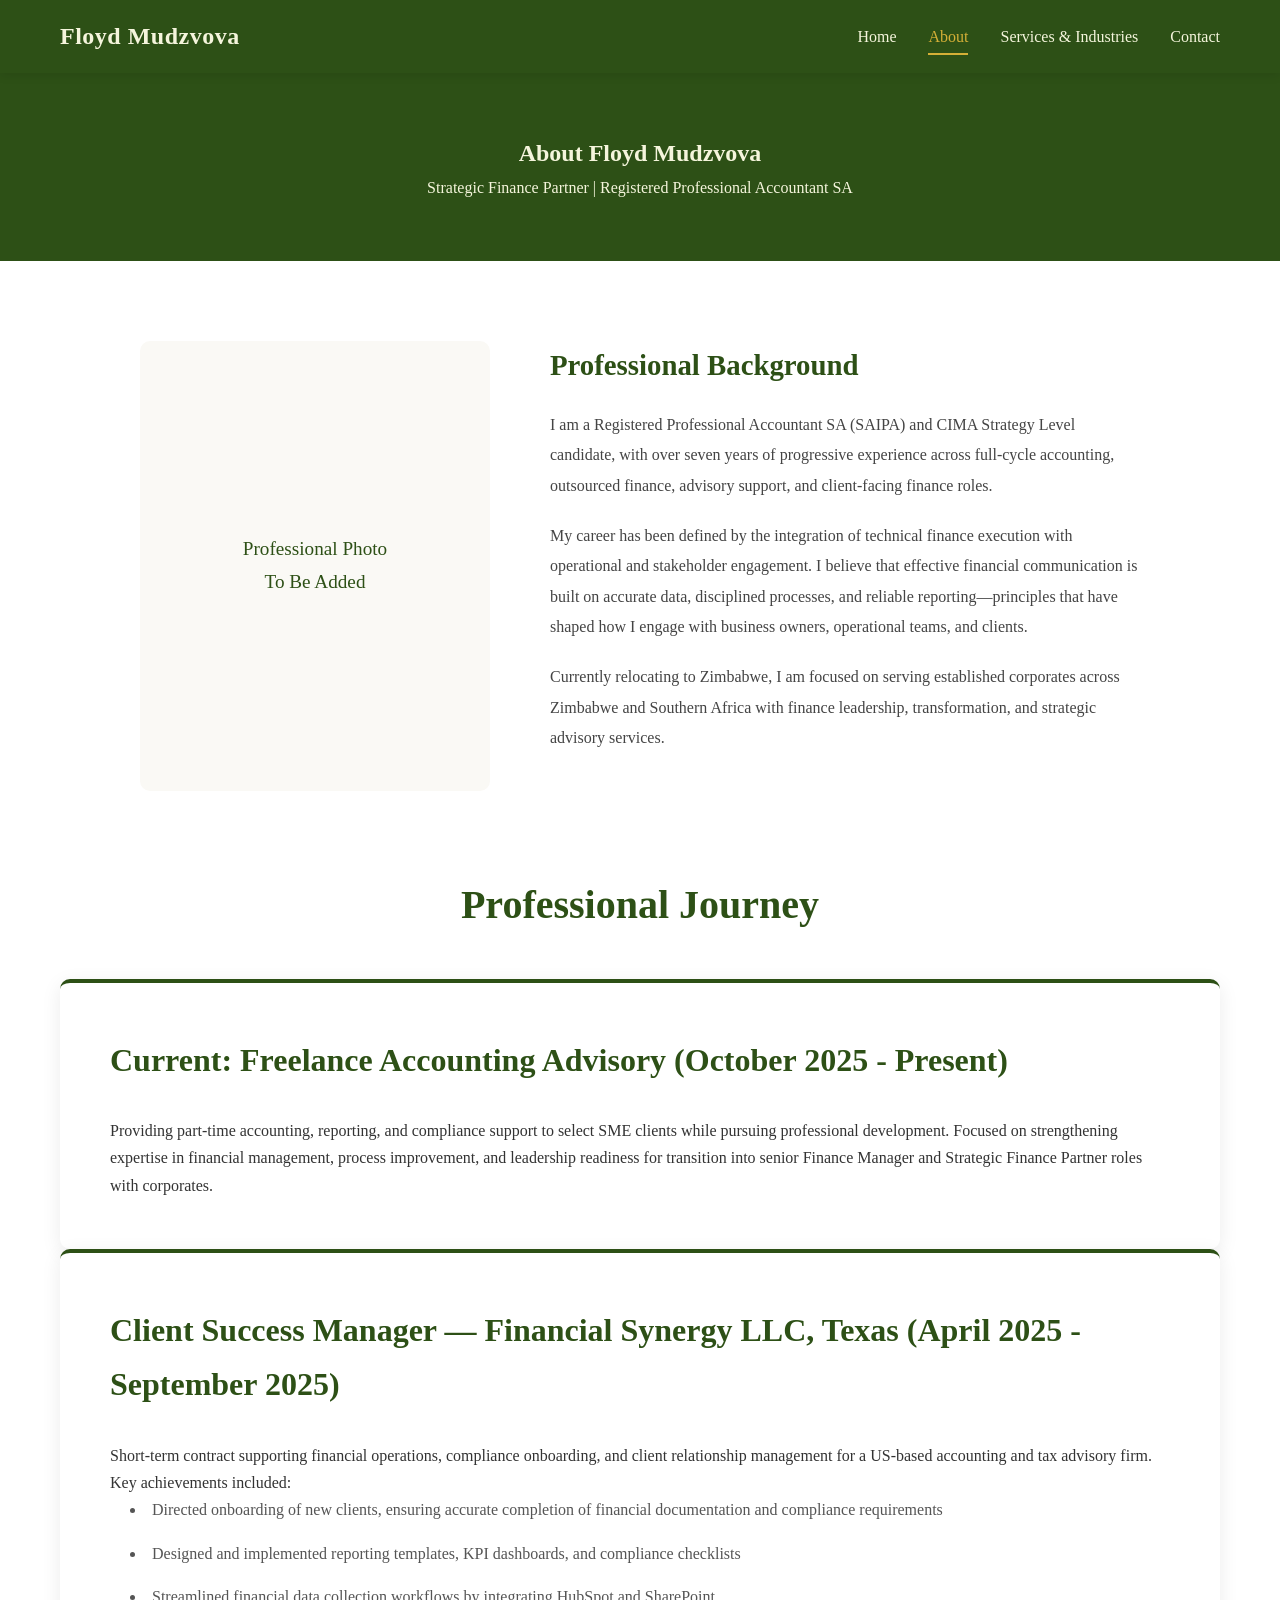
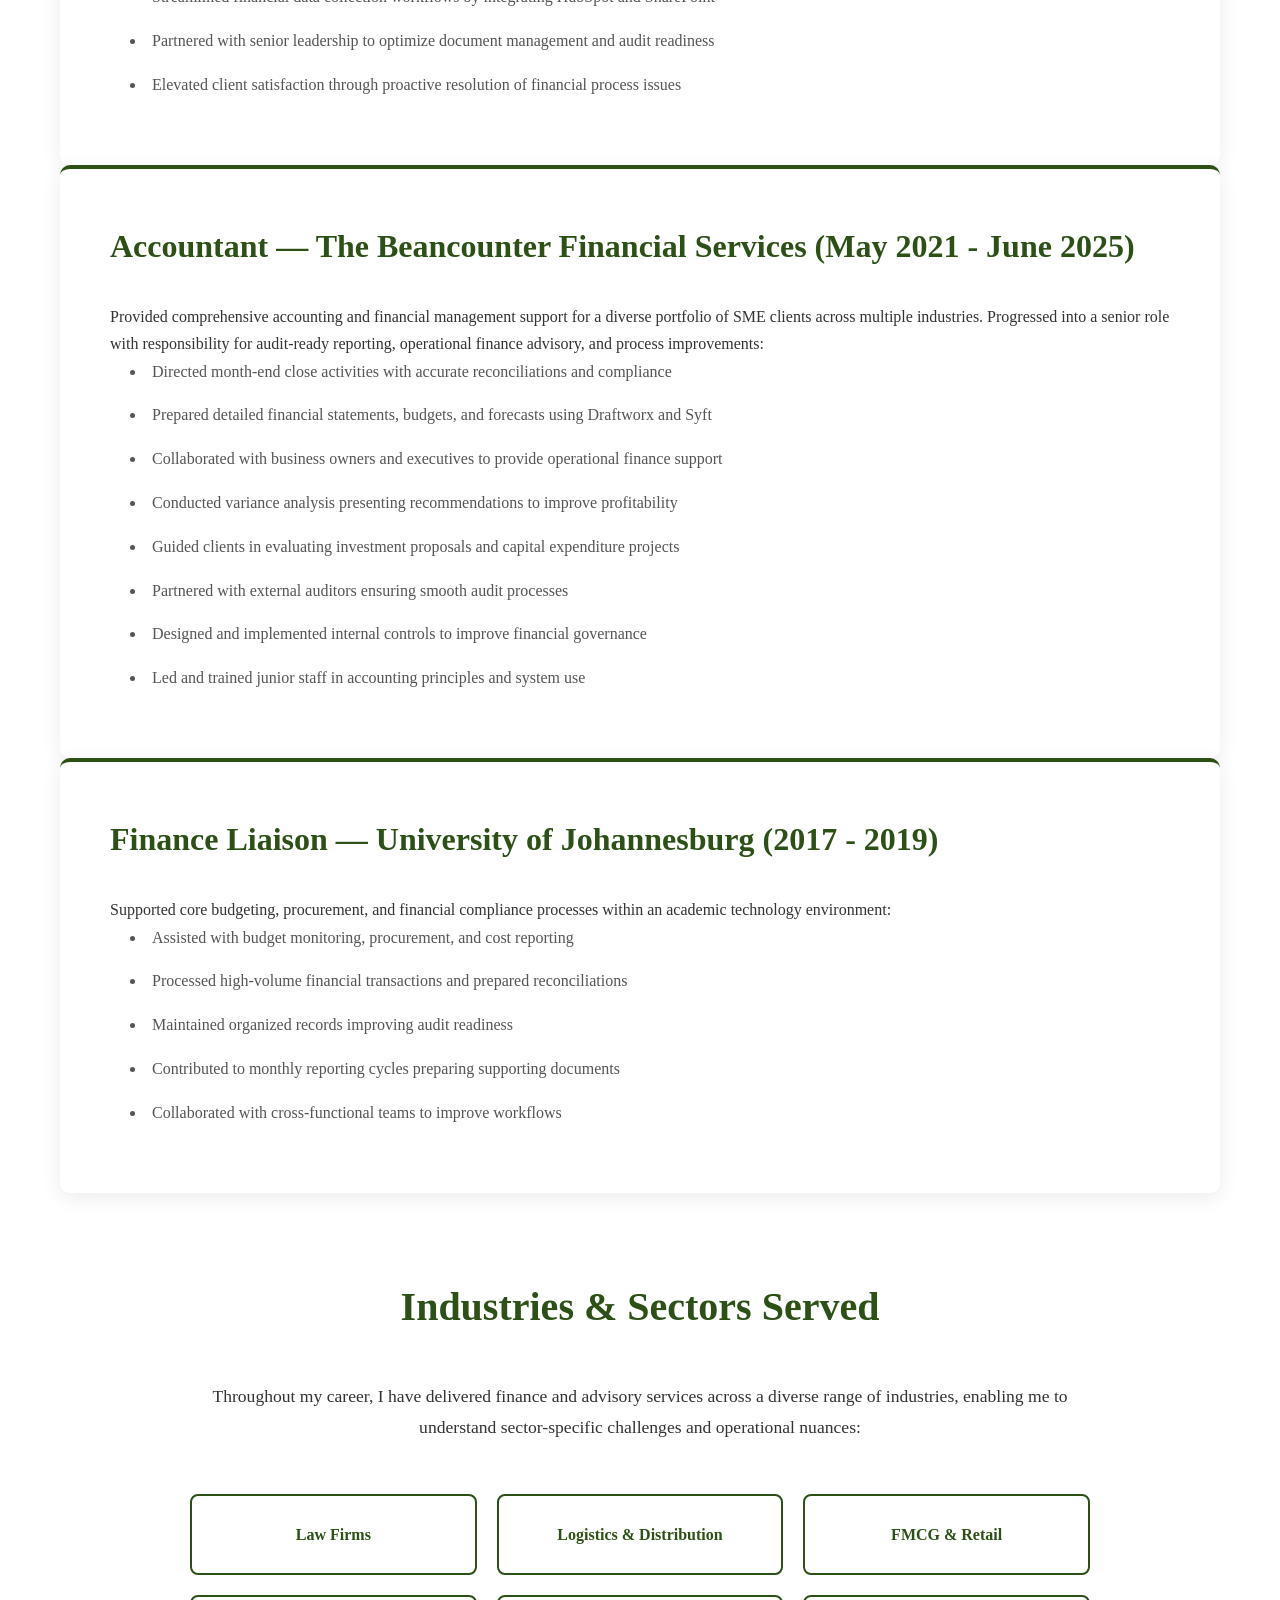
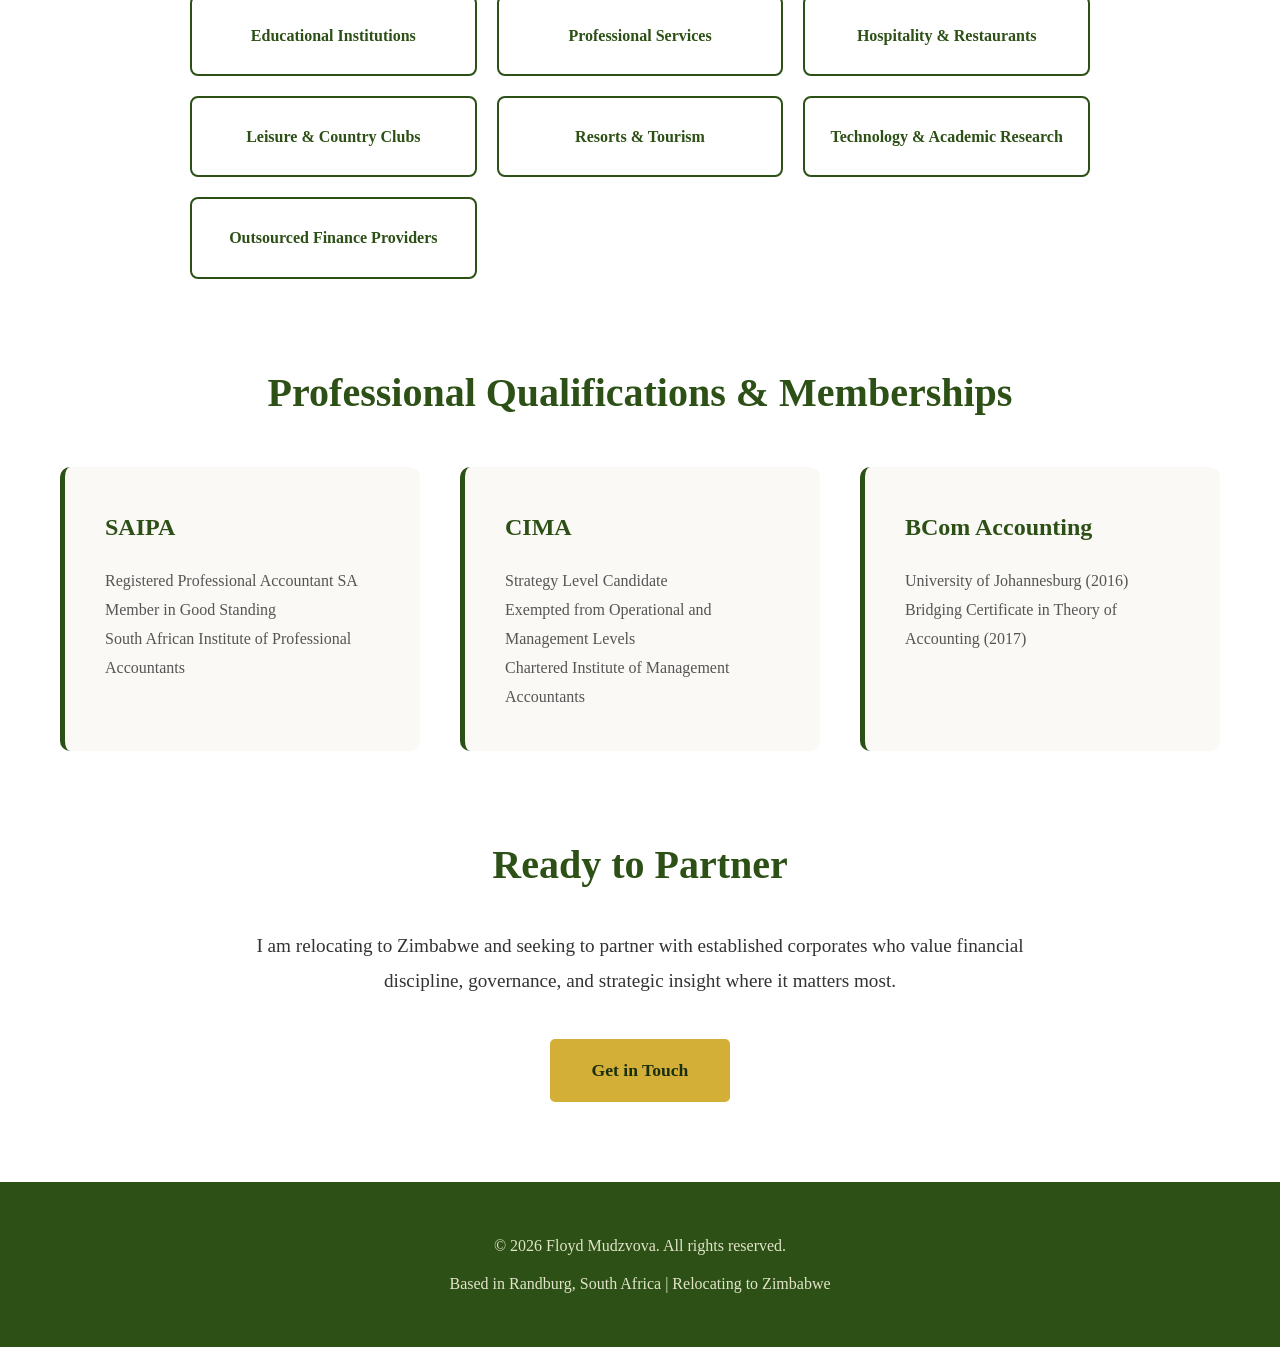
==== about.html @ 7d4402d8 "Create about.html" ====
<!DOCTYPE html>
<html lang="en">
<head>
    <meta charset="UTF-8">
    <meta name="viewport" content="width=device-width, initial-scale=1.0">
    <meta name="description" content="About Floyd Mudzvova - Strategic Finance Partner with 7+ years experience across diverse industries in Zimbabwe and Southern Africa">
    <title>About | Floyd Mudzvova</title>
    <link rel="stylesheet" href="style.css">
</head>
<body>
    <nav class="navbar">
        <div class="container">
            <div class="nav-brand">Floyd Mudzvova</div>
            <ul class="nav-menu">
                <li><a href="index.html">Home</a></li>
                <li><a href="about.html" class="active">About</a></li>
                <li><a href="services.html">Services & Industries</a></li>
                <li><a href="contact.html">Contact</a></li>
            </ul>
        </div>
    </nav>

    <section class="about-hero">
        <div class="container">
            <h1>About Floyd Mudzvova</h1>
            <p>Strategic Finance Partner | Registered Professional Accountant SA</p>
        </div>
    </section>

    <section class="about-content">
        <div class="container">
            <div class="about-profile">
                <div class="profile-image">
                    <!-- Profile photo will be added here -->
                    <div style="width: 100%; height: 450px; background: var(--light-cream); border-radius: 10px; display: flex; align-items: center; justify-content: center; font-size: 1.2rem; color: var(--bottle-green); text-align: center; padding: 40px;">
                        Professional Photo<br>To Be Added
                    </div>
                </div>
                <div class="profile-text">
                    <h3>Professional Background</h3>
                    <p>
                        I am a Registered Professional Accountant SA (SAIPA) and CIMA Strategy Level candidate, with over seven years of progressive experience across full-cycle accounting, outsourced finance, advisory support, and client-facing finance roles.
                    </p>
                    <p>
                        My career has been defined by the integration of technical finance execution with operational and stakeholder engagement. I believe that effective financial communication is built on accurate data, disciplined processes, and reliable reporting—principles that have shaped how I engage with business owners, operational teams, and clients.
                    </p>
                    <p>
                        Currently relocating to Zimbabwe, I am focused on serving established corporates across Zimbabwe and Southern Africa with finance leadership, transformation, and strategic advisory services.
                    </p>
                </div>
            </div>

            <div style="margin-top: 80px;">
                <h2 style="text-align: center; color: var(--bottle-green); margin-bottom: 40px;">Professional Journey</h2>
                
                <div class="service-section">
                    <h3>Current: Freelance Accounting Advisory (October 2025 - Present)</h3>
                    <p>
                        Providing part-time accounting, reporting, and compliance support to select SME clients while pursuing professional development. Focused on strengthening expertise in financial management, process improvement, and leadership readiness for transition into senior Finance Manager and Strategic Finance Partner roles with corporates.
                    </p>
                </div>

                <div class="service-section">
                    <h3>Client Success Manager — Financial Synergy LLC, Texas (April 2025 - September 2025)</h3>
                    <p>
                        Short-term contract supporting financial operations, compliance onboarding, and client relationship management for a US-based accounting and tax advisory firm. Key achievements included:
                    </p>
                    <ul>
                        <li>Directed onboarding of new clients, ensuring accurate completion of financial documentation and compliance requirements</li>
                        <li>Designed and implemented reporting templates, KPI dashboards, and compliance checklists</li>
                        <li>Streamlined financial data collection workflows by integrating HubSpot and SharePoint</li>
                        <li>Partnered with senior leadership to optimize document management and audit readiness</li>
                        <li>Elevated client satisfaction through proactive resolution of financial process issues</li>
                    </ul>
                </div>

                <div class="service-section">
                    <h3>Accountant — The Beancounter Financial Services (May 2021 - June 2025)</h3>
                    <p>
                        Provided comprehensive accounting and financial management support for a diverse portfolio of SME clients across multiple industries. Progressed into a senior role with responsibility for audit-ready reporting, operational finance advisory, and process improvements:
                    </p>
                    <ul>
                        <li>Directed month-end close activities with accurate reconciliations and compliance</li>
                        <li>Prepared detailed financial statements, budgets, and forecasts using Draftworx and Syft</li>
                        <li>Collaborated with business owners and executives to provide operational finance support</li>
                        <li>Conducted variance analysis presenting recommendations to improve profitability</li>
                        <li>Guided clients in evaluating investment proposals and capital expenditure projects</li>
                        <li>Partnered with external auditors ensuring smooth audit processes</li>
                        <li>Designed and implemented internal controls to improve financial governance</li>
                        <li>Led and trained junior staff in accounting principles and system use</li>
                    </ul>
                </div>

                <div class="service-section">
                    <h3>Finance Liaison — University of Johannesburg (2017 - 2019)</h3>
                    <p>
                        Supported core budgeting, procurement, and financial compliance processes within an academic technology environment:
                    </p>
                    <ul>
                        <li>Assisted with budget monitoring, procurement, and cost reporting</li>
                        <li>Processed high-volume financial transactions and prepared reconciliations</li>
                        <li>Maintained organized records improving audit readiness</li>
                        <li>Contributed to monthly reporting cycles preparing supporting documents</li>
                        <li>Collaborated with cross-functional teams to improve workflows</li>
                    </ul>
                </div>
            </div>

            <div style="margin-top: 80px;">
                <h2 style="text-align: center; color: var(--bottle-green); margin-bottom: 40px;">Industries & Sectors Served</h2>
                <p style="text-align: center; max-width: 900px; margin: 0 auto 50px; font-size: 1.1rem; line-height: 1.8;">
                    Throughout my career, I have delivered finance and advisory services across a diverse range of industries, enabling me to understand sector-specific challenges and operational nuances:
                </p>
                <div class="industry-list">
                    <div class="industry-item">Law Firms</div>
                    <div class="industry-item">Logistics & Distribution</div>
                    <div class="industry-item">FMCG & Retail</div>
                    <div class="industry-item">Educational Institutions</div>
                    <div class="industry-item">Professional Services</div>
                    <div class="industry-item">Hospitality & Restaurants</div>
                    <div class="industry-item">Leisure & Country Clubs</div>
                    <div class="industry-item">Resorts & Tourism</div>
                    <div class="industry-item">Technology & Academic Research</div>
                    <div class="industry-item">Outsourced Finance Providers</div>
                </div>
            </div>

            <div style="margin-top: 80px;">
                <h2 style="text-align: center; color: var(--bottle-green); margin-bottom: 40px;">Professional Qualifications & Memberships</h2>
                <div class="highlight-grid">
                    <div class="highlight-card">
                        <h3>SAIPA</h3>
                        <p>Registered Professional Accountant SA<br>Member in Good Standing<br>South African Institute of Professional Accountants</p>
                    </div>
                    <div class="highlight-card">
                        <h3>CIMA</h3>
                        <p>Strategy Level Candidate<br>Exempted from Operational and Management Levels<br>Chartered Institute of Management Accountants</p>
                    </div>
                    <div class="highlight-card">
                        <h3>BCom Accounting</h3>
                        <p>University of Johannesburg (2016)<br>Bridging Certificate in Theory of Accounting (2017)</p>
                    </div>
                </div>
            </div>

            <div style="margin-top: 80px; text-align: center;">
                <h2 style="color: var(--bottle-green); margin-bottom: 30px;">Ready to Partner</h2>
                <p style="max-width: 800px; margin: 0 auto 40px; font-size: 1.2rem; line-height: 1.8;">
                    I am relocating to Zimbabwe and seeking to partner with established corporates who value financial discipline, governance, and strategic insight where it matters most.
                </p>
                <a href="contact.html" class="btn btn-primary">Get in Touch</a>
            </div>
        </div>
    </section>

    <footer>
        <div class="container">
            <p>&copy; 2026 Floyd Mudzvova. All rights reserved.</p>
            <p>Based in Randburg, South Africa | Relocating to Zimbabwe</p>
        </div>
    </footer>
</body>
</html>
---- style.css ----
/* Bottle Green and Cream Color Scheme */
:root {
    --bottle-green: #2d5016;
    --cream: #f5f5dc;
    --dark-green: #1a2f0d;
    --light-cream: #faf9f5;
    --accent-gold: #d4af37;
}

* {
    margin: 0;
    padding: 0;
    box-sizing: border-box;
}

body {
    font-family: 'Georgia', 'Times New Roman', serif;
    line-height: 1.7;
    color: #333;
    background: var(--light-cream);
}

.container {
    max-width: 1200px;
    margin: 0 auto;
    padding: 0 20px;
}

/* Navigation */
.navbar {
    background: var(--bottle-green);
    padding: 1rem 0;
    position: sticky;
    top: 0;
    z-index: 1000;
    box-shadow: 0 2px 10px rgba(0,0,0,0.1);
}

.navbar .container {
    display: flex;
    justify-content: space-between;
    align-items: center;
}

.nav-brand {
    font-size: 1.5rem;
    font-weight: 700;
    color: var(--cream);
    letter-spacing: 0.5px;
}

.nav-menu {
    display: flex;
    list-style: none;
    gap: 2rem;
}

.nav-menu a {
    color: var(--cream);
    text-decoration: none;
    font-weight: 500;
    transition: color 0.3s;
    padding: 0.5rem 0;
    border-bottom: 2px solid transparent;
}

.nav-menu a:hover,
.nav-menu a.active {
    color: var(--accent-gold);
    border-bottom-color: var(--accent-gold);
}

/* Hero Section */
.hero {
    background: linear-gradient(135deg, var(--dark-green) 0%, var(--bottle-green) 100%);
    color: var(--cream);
    padding: 100px 0 80px;
    text-align: center;
}

.hero h1 {
    font-size: 3.5rem;
    margin-bottom: 10px;
    font-weight: 700;
    letter-spacing: 1px;
}

.hero h2 {
    font-size: 2rem;
    font-weight: 400;
    margin-bottom: 15px;
    color: var(--accent-gold);
}

.hero .credentials {
    font-size: 1.1rem;
    margin: 20px 0;
    opacity: 0.95;
    letter-spacing: 0.3px;
}

.hero .tagline {
    font-size: 1.3rem;
    margin: 30px auto;
    max-width: 800px;
    font-style: italic;
    opacity: 0.9;
    line-height: 1.6;
}

.cta-buttons {
    margin-top: 40px;
    display: flex;
    gap: 20px;
    justify-content: center;
}

.btn {
    padding: 15px 40px;
    text-decoration: none;
    font-size: 1.1rem;
    font-weight: 600;
    border-radius: 5px;
    transition: all 0.3s;
    display: inline-block;
    border: 2px solid transparent;
}

.btn-primary {
    background: var(--accent-gold);
    color: var(--dark-green);
    border-color: var(--accent-gold);
}

.btn-primary:hover {
    background: transparent;
    color: var(--accent-gold);
    border-color: var(--accent-gold);
}

.btn-secondary {
    background: transparent;
    color: var(--cream);
    border-color: var(--cream);
}

.btn-secondary:hover {
    background: var(--cream);
    color: var(--bottle-green);
}

/* Content Sections */
section {
    padding: 80px 0;
}

section h2 {
    font-size: 2.5rem;
    margin-bottom: 50px;
    color: var(--bottle-green);
    text-align: center;
    font-weight: 700;
}

/* Highlights Grid */
.highlights {
    background: white;
}

.highlight-grid {
    display: grid;
    grid-template-columns: repeat(auto-fit, minmax(300px, 1fr));
    gap: 40px;
}

.highlight-card {
    background: var(--light-cream);
    padding: 40px;
    border-radius: 10px;
    border-left: 5px solid var(--bottle-green);
    transition: transform 0.3s, box-shadow 0.3s;
}

.highlight-card:hover {
    transform: translateY(-5px);
    box-shadow: 0 10px 30px rgba(45, 80, 22, 0.15);
}

.highlight-card h3 {
    font-size: 1.5rem;
    margin-bottom: 20px;
    color: var(--bottle-green);
}

.highlight-card p {
    color: #555;
    line-height: 1.8;
}

/* Industries Section */
.experience-snapshot {
    background: var(--cream);
}

.industry-list {
    display: grid;
    grid-template-columns: repeat(auto-fit, minmax(250px, 1fr));
    gap: 20px;
    max-width: 900px;
    margin: 0 auto;
}

.industry-item {
    background: white;
    padding: 25px;
    text-align: center;
    border-radius: 8px;
    font-weight: 600;
    color: var(--bottle-green);
    border: 2px solid var(--bottle-green);
    transition: all 0.3s;
}

.industry-item:hover {
    background: var(--bottle-green);
    color: var(--cream);
    transform: scale(1.05);
}

/* About Page Styles */
.about-hero {
    background: var(--bottle-green);
    color: var(--cream);
    padding: 60px 0;
    text-align: center;
}

.about-content {
    background: white;
    padding: 80px 0;
}

.about-profile {
    display: flex;
    gap: 60px;
    align-items: flex-start;
    max-width: 1000px;
    margin: 0 auto;
}

.profile-image {
    flex: 0 0 350px;
}

.profile-image img {
    width: 100%;
    border-radius: 10px;
    box-shadow: 0 10px 40px rgba(45, 80, 22, 0.2);
}

.profile-text {
    flex: 1;
}

.profile-text h3 {
    font-size: 1.8rem;
    margin-bottom: 20px;
    color: var(--bottle-green);
}

.profile-text p {
    margin-bottom: 20px;
    line-height: 1.9;
    color: #444;
}

/* Services Page */
.services-grid {
    display: grid;
    gap: 40px;
}

.service-section {
    background: white;
    padding: 50px;
    border-radius: 10px;
    border-top: 4px solid var(--bottle-green);
    box-shadow: 0 5px 20px rgba(0,0,0,0.08);
}

.service-section h3 {
    font-size: 2rem;
    margin-bottom: 30px;
    color: var(--bottle-green);
}

.service-section ul {
    list-style-position: inside;
    margin-left: 20px;
}

.service-section li {
    margin-bottom: 15px;
    line-height: 1.8;
    color: #555;
}

/* Contact Page */
.contact-section {
    background: white;
    padding: 80px 0;
}

.contact-info {
    max-width: 600px;
    margin: 0 auto;
    text-align: center;
}

.contact-info h3 {
    font-size: 2rem;
    margin-bottom: 30px;
    color: var(--bottle-green);
}

.contact-info p {
    font-size: 1.2rem;
    margin: 20px 0;
    color: #555;
}

.contact-info a {
    color: var(--bottle-green);
    text-decoration: none;
    font-weight: 600;
    border-bottom: 2px solid var(--bottle-green);
    transition: color 0.3s;
}

.contact-info a:hover {
    color: var(--accent-gold);
    border-color: var(--accent-gold);
}

/* Footer */
footer {
    background: var(--bottle-green);
    color: var(--cream);
    padding: 40px 0;
    text-align: center;
}

footer p {
    margin: 10px 0;
    opacity: 0.9;
}

/* Responsive */
@media (max-width: 768px) {
    .hero h1 {
        font-size: 2.5rem;
    }
    
    .hero h2 {
        font-size: 1.5rem;
    }
    
    .nav-menu {
        flex-direction: column;
        gap: 1rem;
    }
    
    .cta-buttons {
        flex-direction: column;
        align-items: center;
    }
    
    .about-profile {
        flex-direction: column;
    }
    
    .profile-image {
        flex: 0 0 auto;
        max-width: 300px;
        margin: 0 auto;
    }
}
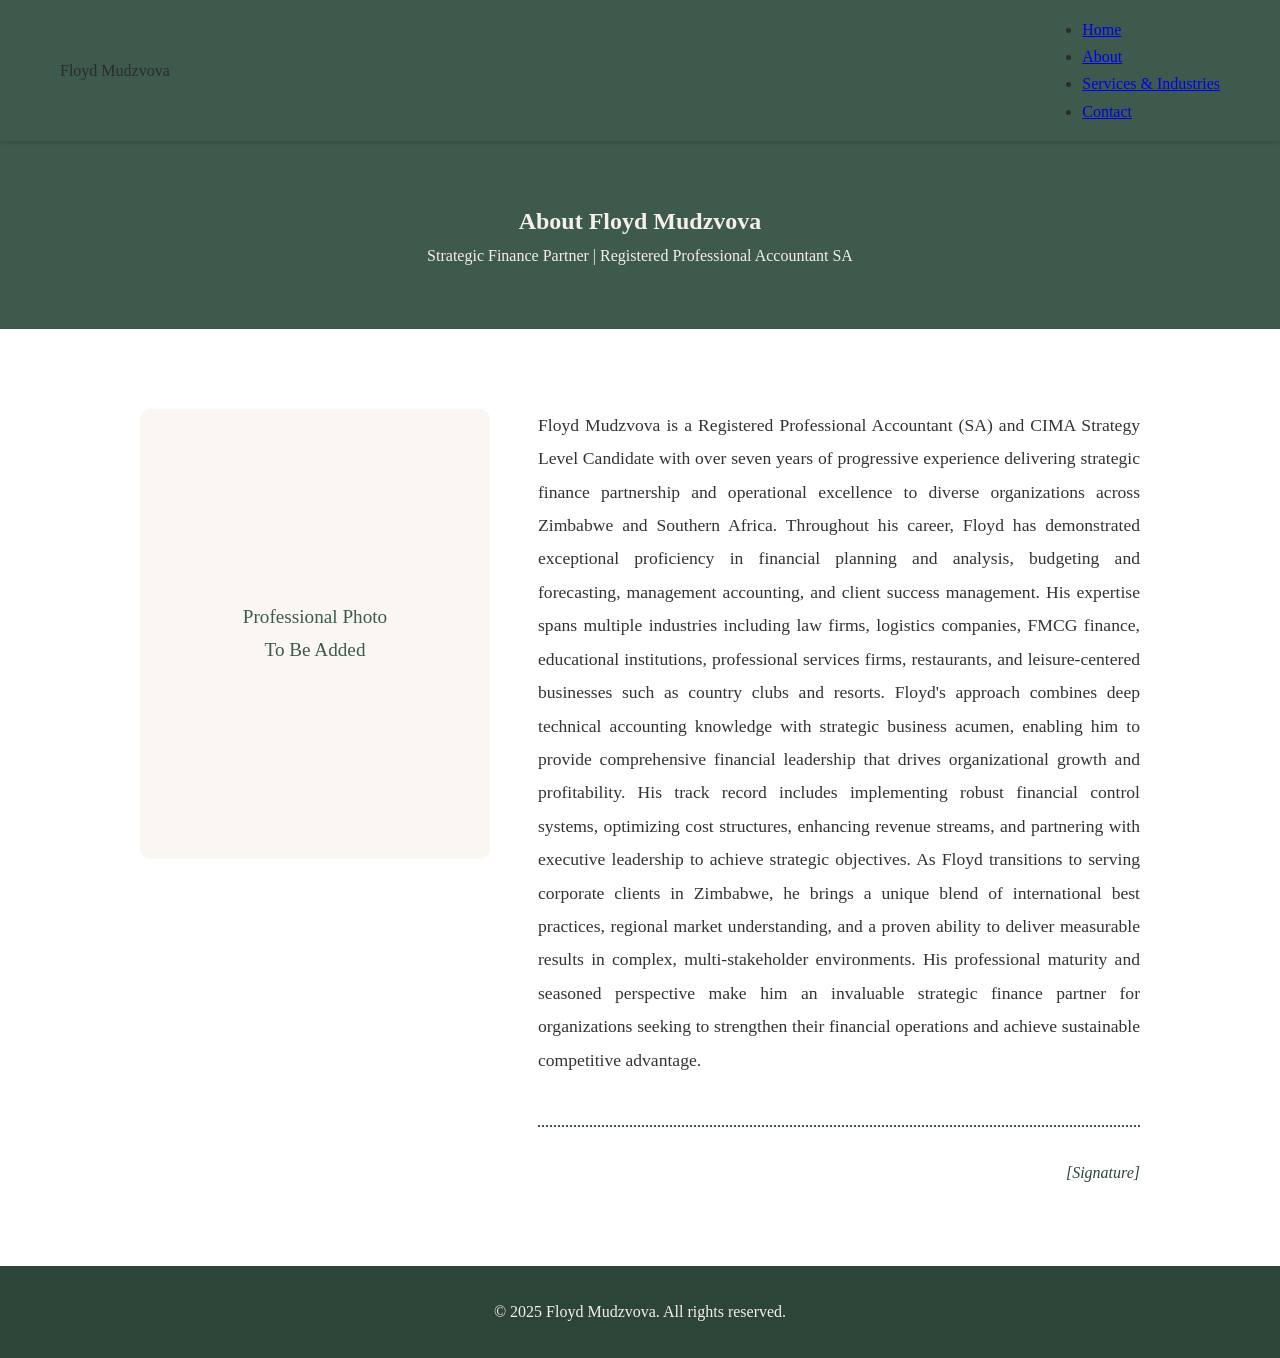
==== commit 9b6c3734: "Simplify About page with single paragraph and signature line" ====
--- a/about.html
+++ b/about.html
@@ -3,7 +3,7 @@
 <head>
     <meta charset="UTF-8">
     <meta name="viewport" content="width=device-width, initial-scale=1.0">
-    <meta name="description" content="About Floyd Mudzvova - Strategic Finance Partner with 7+ years experience across diverse industries in Zimbabwe and Southern Africa">
+    <meta name="description" content="About Floyd Mudzvova - Strategic Finance Partner with extensive experience across diverse industries in Zimbabwe and Southern Africa">
     <title>About | Floyd Mudzvova</title>
     <link rel="stylesheet" href="style.css">
 </head>
@@ -31,132 +31,28 @@
         <div class="container">
             <div class="about-profile">
                 <div class="profile-image">
-                    <!-- Profile photo will be added here -->
+                    <!-- Profile photo placeholder -->
                     <div style="width: 100%; height: 450px; background: var(--light-cream); border-radius: 10px; display: flex; align-items: center; justify-content: center; font-size: 1.2rem; color: var(--bottle-green); text-align: center; padding: 40px;">
                         Professional Photo<br>To Be Added
                     </div>
                 </div>
-                <div class="profile-text">
-                    <h3>Professional Background</h3>
+                
+                <div class="about-text">
                     <p>
-                        I am a Registered Professional Accountant SA (SAIPA) and CIMA Strategy Level candidate, with over seven years of progressive experience across full-cycle accounting, outsourced finance, advisory support, and client-facing finance roles.
+                        Floyd Mudzvova is a Registered Professional Accountant (SA) and CIMA Strategy Level Candidate with over seven years of progressive experience delivering strategic finance partnership and operational excellence to diverse organizations across Zimbabwe and Southern Africa. Throughout his career, Floyd has demonstrated exceptional proficiency in financial planning and analysis, budgeting and forecasting, management accounting, and client success management. His expertise spans multiple industries including law firms, logistics companies, FMCG finance, educational institutions, professional services firms, restaurants, and leisure-centered businesses such as country clubs and resorts. Floyd's approach combines deep technical accounting knowledge with strategic business acumen, enabling him to provide comprehensive financial leadership that drives organizational growth and profitability. His track record includes implementing robust financial control systems, optimizing cost structures, enhancing revenue streams, and partnering with executive leadership to achieve strategic objectives. As Floyd transitions to serving corporate clients in Zimbabwe, he brings a unique blend of international best practices, regional market understanding, and a proven ability to deliver measurable results in complex, multi-stakeholder environments. His professional maturity and seasoned perspective make him an invaluable strategic finance partner for organizations seeking to strengthen their financial operations and achieve sustainable competitive advantage.
                     </p>
-                    <p>
-                        My career has been defined by the integration of technical finance execution with operational and stakeholder engagement. I believe that effective financial communication is built on accurate data, disciplined processes, and reliable reporting—principles that have shaped how I engage with business owners, operational teams, and clients.
-                    </p>
-                    <p>
-                        Currently relocating to Zimbabwe, I am focused on serving established corporates across Zimbabwe and Southern Africa with finance leadership, transformation, and strategic advisory services.
-                    </p>
-                </div>
-            </div>
-
-            <div style="margin-top: 80px;">
-                <h2 style="text-align: center; color: var(--bottle-green); margin-bottom: 40px;">Professional Journey</h2>
-                
-                <div class="service-section">
-                    <h3>Current: Freelance Accounting Advisory (October 2025 - Present)</h3>
-                    <p>
-                        Providing part-time accounting, reporting, and compliance support to select SME clients while pursuing professional development. Focused on strengthening expertise in financial management, process improvement, and leadership readiness for transition into senior Finance Manager and Strategic Finance Partner roles with corporates.
-                    </p>
-                </div>
-
-                <div class="service-section">
-                    <h3>Client Success Manager — Financial Synergy LLC, Texas (April 2025 - September 2025)</h3>
-                    <p>
-                        Short-term contract supporting financial operations, compliance onboarding, and client relationship management for a US-based accounting and tax advisory firm. Key achievements included:
-                    </p>
-                    <ul>
-                        <li>Directed onboarding of new clients, ensuring accurate completion of financial documentation and compliance requirements</li>
-                        <li>Designed and implemented reporting templates, KPI dashboards, and compliance checklists</li>
-                        <li>Streamlined financial data collection workflows by integrating HubSpot and SharePoint</li>
-                        <li>Partnered with senior leadership to optimize document management and audit readiness</li>
-                        <li>Elevated client satisfaction through proactive resolution of financial process issues</li>
-                    </ul>
-                </div>
-
-                <div class="service-section">
-                    <h3>Accountant — The Beancounter Financial Services (May 2021 - June 2025)</h3>
-                    <p>
-                        Provided comprehensive accounting and financial management support for a diverse portfolio of SME clients across multiple industries. Progressed into a senior role with responsibility for audit-ready reporting, operational finance advisory, and process improvements:
-                    </p>
-                    <ul>
-                        <li>Directed month-end close activities with accurate reconciliations and compliance</li>
-                        <li>Prepared detailed financial statements, budgets, and forecasts using Draftworx and Syft</li>
-                        <li>Collaborated with business owners and executives to provide operational finance support</li>
-                        <li>Conducted variance analysis presenting recommendations to improve profitability</li>
-                        <li>Guided clients in evaluating investment proposals and capital expenditure projects</li>
-                        <li>Partnered with external auditors ensuring smooth audit processes</li>
-                        <li>Designed and implemented internal controls to improve financial governance</li>
-                        <li>Led and trained junior staff in accounting principles and system use</li>
-                    </ul>
-                </div>
-
-                <div class="service-section">
-                    <h3>Finance Liaison — University of Johannesburg (2017 - 2019)</h3>
-                    <p>
-                        Supported core budgeting, procurement, and financial compliance processes within an academic technology environment:
-                    </p>
-                    <ul>
-                        <li>Assisted with budget monitoring, procurement, and cost reporting</li>
-                        <li>Processed high-volume financial transactions and prepared reconciliations</li>
-                        <li>Maintained organized records improving audit readiness</li>
-                        <li>Contributed to monthly reporting cycles preparing supporting documents</li>
-                        <li>Collaborated with cross-functional teams to improve workflows</li>
-                    </ul>
-                </div>
-            </div>
-
-            <div style="margin-top: 80px;">
-                <h2 style="text-align: center; color: var(--bottle-green); margin-bottom: 40px;">Industries & Sectors Served</h2>
-                <p style="text-align: center; max-width: 900px; margin: 0 auto 50px; font-size: 1.1rem; line-height: 1.8;">
-                    Throughout my career, I have delivered finance and advisory services across a diverse range of industries, enabling me to understand sector-specific challenges and operational nuances:
-                </p>
-                <div class="industry-list">
-                    <div class="industry-item">Law Firms</div>
-                    <div class="industry-item">Logistics & Distribution</div>
-                    <div class="industry-item">FMCG & Retail</div>
-                    <div class="industry-item">Educational Institutions</div>
-                    <div class="industry-item">Professional Services</div>
-                    <div class="industry-item">Hospitality & Restaurants</div>
-                    <div class="industry-item">Leisure & Country Clubs</div>
-                    <div class="industry-item">Resorts & Tourism</div>
-                    <div class="industry-item">Technology & Academic Research</div>
-                    <div class="industry-item">Outsourced Finance Providers</div>
-                </div>
-            </div>
-
-            <div style="margin-top: 80px;">
-                <h2 style="text-align: center; color: var(--bottle-green); margin-bottom: 40px;">Professional Qualifications & Memberships</h2>
-                <div class="highlight-grid">
-                    <div class="highlight-card">
-                        <h3>SAIPA</h3>
-                        <p>Registered Professional Accountant SA<br>Member in Good Standing<br>South African Institute of Professional Accountants</p>
-                    </div>
-                    <div class="highlight-card">
-                        <h3>CIMA</h3>
-                        <p>Strategy Level Candidate<br>Exempted from Operational and Management Levels<br>Chartered Institute of Management Accountants</p>
-                    </div>
-                    <div class="highlight-card">
-                        <h3>BCom Accounting</h3>
-                        <p>University of Johannesburg (2016)<br>Bridging Certificate in Theory of Accounting (2017)</p>
+                    
+                    <div class="signature-line">
+                        [Signature]
                     </div>
                 </div>
-            </div>
-
-            <div style="margin-top: 80px; text-align: center;">
-                <h2 style="color: var(--bottle-green); margin-bottom: 30px;">Ready to Partner</h2>
-                <p style="max-width: 800px; margin: 0 auto 40px; font-size: 1.2rem; line-height: 1.8;">
-                    I am relocating to Zimbabwe and seeking to partner with established corporates who value financial discipline, governance, and strategic insight where it matters most.
-                </p>
-                <a href="contact.html" class="btn btn-primary">Get in Touch</a>
             </div>
         </div>
     </section>
 
     <footer>
         <div class="container">
-            <p>&copy; 2026 Floyd Mudzvova. All rights reserved.</p>
-            <p>Based in Randburg, South Africa | Relocating to Zimbabwe</p>
+            <p>&copy; 2025 Floyd Mudzvova. All rights reserved.</p>
         </div>
     </footer>
 </body>
--- a/style.css
+++ b/style.css
@@ -1,10 +1,10 @@
-/* Bottle Green and Cream Color Scheme */
+/* Muted Bottle Green and Cream Color Scheme */
 :root {
-    --bottle-green: #2d5016;
-    --cream: #f5f5dc;
-    --dark-green: #1a2f0d;
-    --light-cream: #faf9f5;
-    --accent-gold: #d4af37;
+    --bottle-green: #3d5a4c;
+    --cream: #f5f0e8;
+    --dark-green: #2c4538;
+    --light-cream: #faf7f2;
+    --accent-gold: #b8996f;
 }
 
 * {
@@ -16,7 +16,7 @@
 body {
     font-family: 'Georgia', 'Times New Roman', serif;
     line-height: 1.7;
-    color: #333;
+    color: #2c2c2c;
     background: var(--light-cream);
 }
 
@@ -33,7 +33,7 @@
     position: sticky;
     top: 0;
     z-index: 1000;
-    box-shadow: 0 2px 10px rgba(0,0,0,0.1);
+    box-shadow: 0 2px 5px rgba(0,0,0,0.1);
 }
 
 .navbar .container {
@@ -42,189 +42,165 @@
     align-items: center;
 }
 
-.nav-brand {
+.navbar h1 {
+    color: var(--cream);
     font-size: 1.5rem;
-    font-weight: 700;
-    color: var(--cream);
-    letter-spacing: 0.5px;
-}
-
-.nav-menu {
+    font-weight: 600;
+}
+
+.nav-links {
     display: flex;
     list-style: none;
     gap: 2rem;
 }
 
-.nav-menu a {
+.nav-links a {
     color: var(--cream);
     text-decoration: none;
-    font-weight: 500;
+    font-size: 1rem;
     transition: color 0.3s;
-    padding: 0.5rem 0;
-    border-bottom: 2px solid transparent;
-}
-
-.nav-menu a:hover,
-.nav-menu a.active {
+}
+
+.nav-links a:hover {
     color: var(--accent-gold);
-    border-bottom-color: var(--accent-gold);
 }
 
 /* Hero Section */
 .hero {
-    background: linear-gradient(135deg, var(--dark-green) 0%, var(--bottle-green) 100%);
-    color: var(--cream);
-    padding: 100px 0 80px;
-    text-align: center;
-}
-
-.hero h1 {
-    font-size: 3.5rem;
-    margin-bottom: 10px;
-    font-weight: 700;
-    letter-spacing: 1px;
+    background: linear-gradient(rgba(61, 90, 76, 0.7), rgba(44, 69, 56, 0.8)), url('https://images.unsplash.com/photo-1568605117036-5fe5e7bab0b7?w=1600') center/cover no-repeat;    color: var(--cream);
+    padding: 120px 20px;
+    text-align: center;
 }
 
 .hero h2 {
-    font-size: 2rem;
-    font-weight: 400;
-    margin-bottom: 15px;
-    color: var(--accent-gold);
-}
-
-.hero .credentials {
-    font-size: 1.1rem;
-    margin: 20px 0;
-    opacity: 0.95;
-    letter-spacing: 0.3px;
-}
-
-.hero .tagline {
+    font-size: 3rem;
+    margin-bottom: 1rem;
+    font-weight: 600;
+}
+
+.hero p {
     font-size: 1.3rem;
-    margin: 30px auto;
-    max-width: 800px;
-    font-style: italic;
-    opacity: 0.9;
-    line-height: 1.6;
-}
-
-.cta-buttons {
-    margin-top: 40px;
-    display: flex;
-    gap: 20px;
-    justify-content: center;
-}
-
-.btn {
+    margin-bottom: 2rem;
+    max-width: 700px;
+    margin-left: auto;
+    margin-right: auto;
+}
+
+.cta-button {
+    display: inline-block;
     padding: 15px 40px;
+    background: var(--accent-gold);
+    color: var(--dark-green);
     text-decoration: none;
+    border-radius: 5px;
     font-size: 1.1rem;
     font-weight: 600;
-    border-radius: 5px;
     transition: all 0.3s;
-    display: inline-block;
-    border: 2px solid transparent;
-}
-
-.btn-primary {
-    background: var(--accent-gold);
-    color: var(--dark-green);
-    border-color: var(--accent-gold);
-}
-
-.btn-primary:hover {
-    background: transparent;
-    color: var(--accent-gold);
-    border-color: var(--accent-gold);
-}
-
-.btn-secondary {
-    background: transparent;
-    color: var(--cream);
-    border-color: var(--cream);
-}
-
-.btn-secondary:hover {
+}
+
+.cta-button:hover {
     background: var(--cream);
-    color: var(--bottle-green);
-}
-
-/* Content Sections */
-section {
-    padding: 80px 0;
-}
-
-section h2 {
+    transform: translateY(-2px);
+    box-shadow: 0 4px 8px rgba(0,0,0,0.2);
+}
+
+/* Services Section */
+.services {
+    padding: 80px 20px;
+    background: white;
+}
+
+.services h2 {
+    text-align: center;
     font-size: 2.5rem;
-    margin-bottom: 50px;
-    color: var(--bottle-green);
-    text-align: center;
-    font-weight: 700;
-}
-
-/* Highlights Grid */
-.highlights {
-    background: white;
-}
-
-.highlight-grid {
+    margin-bottom: 3rem;
+    color: var(--dark-green);
+}
+
+.services-grid {
     display: grid;
     grid-template-columns: repeat(auto-fit, minmax(300px, 1fr));
-    gap: 40px;
-}
-
-.highlight-card {
+    gap: 2rem;
+}
+
+.service-card {
     background: var(--light-cream);
-    padding: 40px;
-    border-radius: 10px;
-    border-left: 5px solid var(--bottle-green);
-    transition: transform 0.3s, box-shadow 0.3s;
-}
-
-.highlight-card:hover {
+    padding: 2rem;
+    border-radius: 8px;
+    box-shadow: 0 2px 10px rgba(0,0,0,0.08);
+    transition: transform 0.3s;
+}
+
+.service-card:hover {
     transform: translateY(-5px);
-    box-shadow: 0 10px 30px rgba(45, 80, 22, 0.15);
-}
-
-.highlight-card h3 {
+    box-shadow: 0 4px 15px rgba(61, 90, 76, 0.2);
+}
+
+.service-card h3 {
+    color: var(--bottle-green);
     font-size: 1.5rem;
-    margin-bottom: 20px;
-    color: var(--bottle-green);
-}
-
-.highlight-card p {
+    margin-bottom: 1rem;
+}
+
+.service-card p {
     color: #555;
-    line-height: 1.8;
+    line-height: 1.6;
 }
 
 /* Industries Section */
-.experience-snapshot {
+.industries {
+    padding: 80px 20px;
     background: var(--cream);
 }
 
-.industry-list {
+.industries h2 {
+    text-align: center;
+    font-size: 2.5rem;
+    margin-bottom: 2rem;
+    color: var(--dark-green);
+}
+
+.industries-list {
+    max-width: 800px;
+    margin: 0 auto;
     display: grid;
     grid-template-columns: repeat(auto-fit, minmax(250px, 1fr));
-    gap: 20px;
-    max-width: 900px;
-    margin: 0 auto;
+    gap: 1rem;
 }
 
 .industry-item {
     background: white;
-    padding: 25px;
-    text-align: center;
-    border-radius: 8px;
-    font-weight: 600;
+    padding: 1.5rem;
+    border-radius: 5px;
+    text-align: center;
     color: var(--bottle-green);
+    font-weight: 500;
+    transition: all 0.3s;
     border: 2px solid var(--bottle-green);
-    transition: all 0.3s;
 }
 
 .industry-item:hover {
     background: var(--bottle-green);
     color: var(--cream);
     transform: scale(1.05);
+}
+
+/* CTA Section */
+.cta-section {
+    padding: 80px 20px;
+    background: var(--dark-green);
+    color: var(--cream);
+    text-align: center;
+}
+
+.cta-section h2 {
+    font-size: 2.5rem;
+    margin-bottom: 1rem;
+}
+
+.cta-section p {
+    font-size: 1.2rem;
+    margin-bottom: 2rem;
 }
 
 /* About Page Styles */
@@ -242,7 +218,7 @@
 
 .about-profile {
     display: flex;
-    gap: 60px;
+    gap: 3rem;
     align-items: flex-start;
     max-width: 1000px;
     margin: 0 auto;
@@ -254,125 +230,60 @@
 
 .profile-image img {
     width: 100%;
-    border-radius: 10px;
-    box-shadow: 0 10px 40px rgba(45, 80, 22, 0.2);
-}
-
-.profile-text {
+    border-radius: 8px;
+    box-shadow: 0 4px 15px rgba(0,0,0,0.1);
+}
+
+.about-text {
     flex: 1;
 }
 
-.profile-text h3 {
-    font-size: 1.8rem;
-    margin-bottom: 20px;
-    color: var(--bottle-green);
-}
-
-.profile-text p {
-    margin-bottom: 20px;
+.about-text p {
+    font-size: 1.1rem;
     line-height: 1.9;
-    color: #444;
-}
-
-/* Services Page */
-.services-grid {
-    display: grid;
-    gap: 40px;
-}
-
-.service-section {
-    background: white;
-    padding: 50px;
-    border-radius: 10px;
-    border-top: 4px solid var(--bottle-green);
-    box-shadow: 0 5px 20px rgba(0,0,0,0.08);
-}
-
-.service-section h3 {
-    font-size: 2rem;
-    margin-bottom: 30px;
-    color: var(--bottle-green);
-}
-
-.service-section ul {
-    list-style-position: inside;
-    margin-left: 20px;
-}
-
-.service-section li {
-    margin-bottom: 15px;
-    line-height: 1.8;
-    color: #555;
-}
-
-/* Contact Page */
-.contact-section {
-    background: white;
-    padding: 80px 0;
-}
-
-.contact-info {
-    max-width: 600px;
-    margin: 0 auto;
-    text-align: center;
-}
-
-.contact-info h3 {
-    font-size: 2rem;
-    margin-bottom: 30px;
-    color: var(--bottle-green);
-}
-
-.contact-info p {
-    font-size: 1.2rem;
-    margin: 20px 0;
-    color: #555;
-}
-
-.contact-info a {
-    color: var(--bottle-green);
-    text-decoration: none;
-    font-weight: 600;
-    border-bottom: 2px solid var(--bottle-green);
-    transition: color 0.3s;
-}
-
-.contact-info a:hover {
-    color: var(--accent-gold);
-    border-color: var(--accent-gold);
+    color: #333;
+    margin-bottom: 2rem;
+    text-align: justify;
+}
+
+.signature-line {
+    margin-top: 3rem;
+    padding-top: 2rem;
+    border-top: 2px dotted var(--bottle-green);
+    text-align: right;
+    font-style: italic;
+    color: var(--dark-green);
 }
 
 /* Footer */
 footer {
-    background: var(--bottle-green);
-    color: var(--cream);
-    padding: 40px 0;
-    text-align: center;
-}
-
-footer p {
-    margin: 10px 0;
-    opacity: 0.9;
-}
-
-/* Responsive */
+    background: var(--dark-green);
+    color: var(--cream);
+    text-align: center;
+    padding: 2rem 0;
+}
+
+footer a {
+    color: var(--accent-gold);
+    text-decoration: none;
+}
+
+footer a:hover {
+    text-decoration: underline;
+}
+
+/* Responsive Design */
 @media (max-width: 768px) {
-    .hero h1 {
-        font-size: 2.5rem;
+    .nav-links {
+        gap: 1rem;
     }
     
     .hero h2 {
-        font-size: 1.5rem;
-    }
-    
-    .nav-menu {
-        flex-direction: column;
-        gap: 1rem;
-    }
-    
-    .cta-buttons {
-        flex-direction: column;
-        align-items: center;
+        font-size: 2rem;
+    }
+    
+    .hero p {
+        font-size: 1.1rem;
     }
     
     .about-profile {
